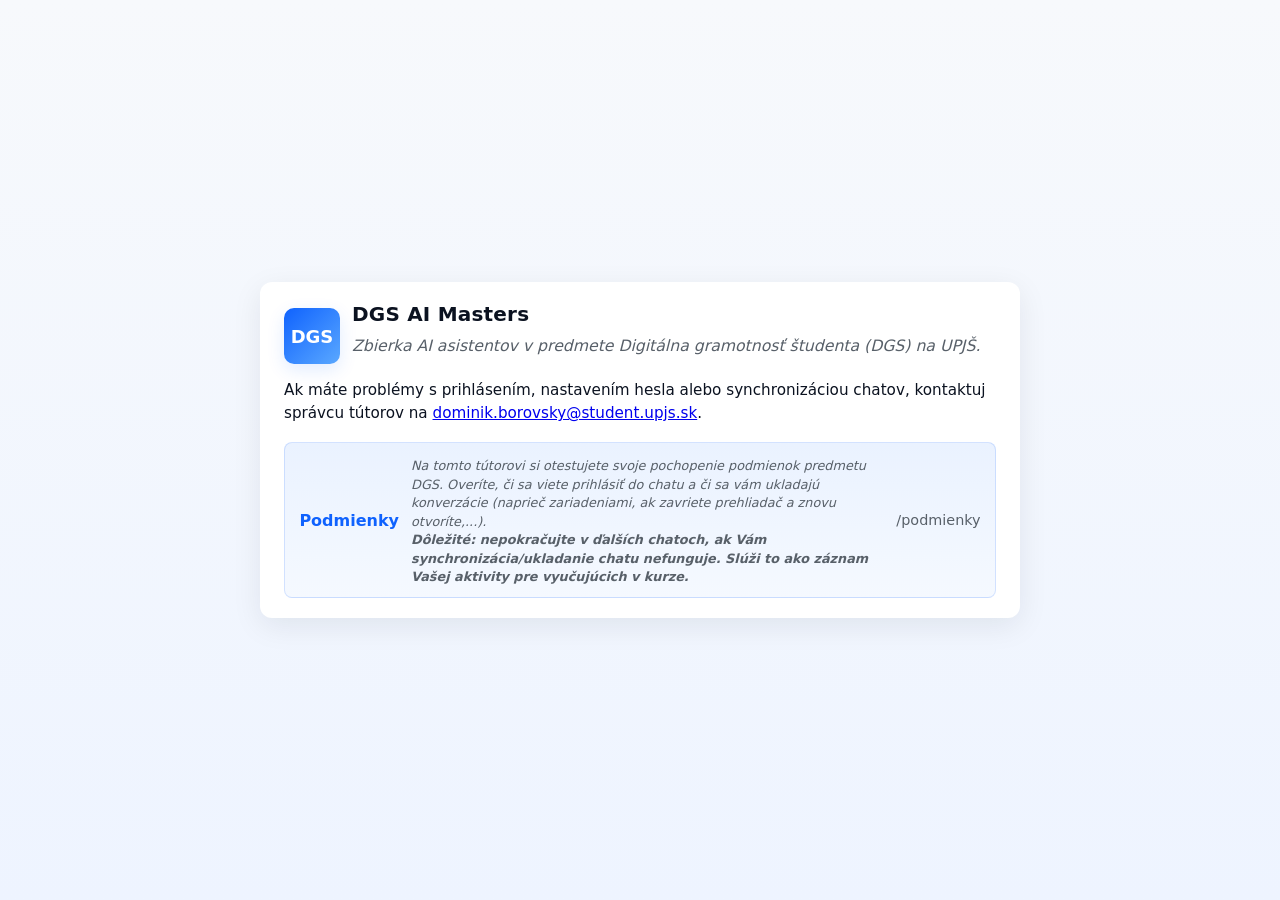
==== DGS-masters/index.html @ cce83f95 "redirected js and css links" ====
<!DOCTYPE html><html lang="en"><head>
  <meta charset="utf-8">
  <meta name="viewport" content="width=device-width,initial-scale=1">
  <title>DGS AI Master</title>
  <style>
    :root{
      --bg:#f7f9fc;
      --card:#ffffff;
      --accent:#0f62fe;
      --muted:#586069;
    }
    *{box-sizing:border-box}
    body{
      margin:0;
      font-family:system-ui,-apple-system,"Segoe UI",Roboto,"Helvetica Neue",Arial;
      background:linear-gradient(180deg,var(--bg) 0%, #eef4ff 100%);
      color:#0b1220;
      min-height:100vh;
      display:flex;
      align-items:center;
      justify-content:center;
      padding:2rem;
    }
    .container{
      width:100%;
      max-width:760px;
      background:var(--card);
      border-radius:12px;
      box-shadow:0 8px 30px rgba(15,20,40,0.08);
      padding:1.25rem 1.5rem;
    }
    header{
      display:flex;
      align-items:center;
      gap:0.75rem;
      margin-bottom:0.5rem;
    }
	
	.info{
	  margin:0.5rem 0 1rem;
	  font-size:0.95rem;
	  line-height:1.55;
	}
	.info p{
	  margin:0.5rem 0;
	}
	.info ul{
	  margin:0.5rem 0;
	  padding-left:1.25rem;
	}
	.info li{
	  margin:0.25rem 0;
	}
	
    .logo{
      width:56px;
      height:56px;
      background:linear-gradient(135deg,var(--accent),#5aa8ff);
      border-radius:10px;
      display:flex;
      align-items:center;
      justify-content:center;
      color:white;
      font-weight:700;
      font-size:18px;
      box-shadow:0 6px 18px rgba(15,98,254,0.12);
    }
    h1{
      margin:0;
      font-size:1.25rem;
      letter-spacing:0.2px;
    }
    p.lead{
      margin:0.625rem 0 1rem;
      color:var(--muted);
      font-size:0.98rem;
    }
    nav ul{
      list-style:none;
      padding:0;
      margin:0;
      display:grid;
      gap:0.5rem;
    }
    nav a{
	  display:block;
	  gap:0.25rem;
      display:flex;
      align-items:center;
      justify-content:space-between;
      gap:0.75rem;
      padding:0.65rem 0.9rem;
      background:linear-gradient(180deg,#ffffff,#fbfdff);
      border:1px solid rgba(11,18,32,0.06);
      border-radius:8px;
      text-decoration:none;
      color:var(--accent);
      font-weight:600;
      transition:transform .12s ease, box-shadow .12s ease;
	  background:linear-gradient(180deg,#eaf2ff,#f5f9ff);
      border:1px solid rgba(15,98,254,0.15);
    }
    nav a:hover{
      transform:translateY(-3px);
	  background:linear-gradient(180deg,#ddeaff,#eaf2ff);
      box-shadow:0 8px 20px rgba(15,98,254,0.10);
    }
    nav .meta{
      color:var(--muted);
      font-weight:500;
      font-size:0.9rem;
    }
    footer{
      margin-top:1rem;
      font-size:0.85rem;
      color:var(--muted);
      text-align:right;
    }

    /* Small screens */
    @media (max-width:420px){
      .container{padding:1rem}
      .logo{width:48px;height:48px;font-size:16px}
      h1{font-size:1.1rem}
    }
	nav .row{
	  display:flex;
	  align-items:center;
	  justify-content:space-between; /* title left, meta right */
	  gap:0.75rem;
	}
	nav .desc{
	  display:block;
	  font-size:0.8rem;
	  font-style:italic;
	  font-weight:400;
	  color:var(--muted);
	  line-height:1.45;
	  margin-top:0.25rem;
	}
	}
  </style>
</head>
<body>
  <main class="container" role="main">
    <header>
      <div class="logo" aria-hidden="true">DGS</div>
      <div>
        <h1>DGS AI Masters</h1>
        <p class="lead"><em>Zbierka AI asistentov v  predmete Digitálna gramotnosť študenta (DGS) na UPJŠ.</em></p>
      </div>
    </header>
	<div class="info">
	  <p>Ak máte problémy s prihlásením, nastavením hesla alebo synchronizáciou chatov, kontaktuj správcu tútorov na <a href="mailto:dominik.borovsky@student.upjs.sk">dominik.borovsky@student.upjs.sk</a>.</p>
	</div>

    <nav aria-label="AI tutors and topics">
      <ul>
		<li>
		  <a href="podmienky/index.html" target="_blank" rel="noopener noreferrer">
			<span class="title">Podmienky</span>
			<span class="desc">Na tomto tútorovi si otestujete svoje pochopenie podmienok predmetu DGS. Overíte, či sa viete prihlásiť do chatu a či sa vám ukladajú konverzácie (naprieč zariadeniami, ak zavriete prehliadač a znovu otvoríte,...).<br><strong>Dôležité: nepokračujte v ďalších chatoch, ak Vám synchronizácia/ukladanie chatu nefunguje. Slúži to ako záznam Vašej aktivity pre vyučujúcich v kurze.</strong></span>
			<span class="meta">/podmienky</span>
		  </a>
		</li>
		
		<!-- <li>
		  <a href="test/index.html" target="_blank" rel="noopener noreferrer">
			<span class="title">Test</span>
			<span class="desc">Na tomto tútorovi otestujete, či sa viete prihlásiť do chatu a či sa vám ukladajú konverzácie (naprieč zariadeniami, ak zavriete prehliadač a znovu otvoríte,...). <br> <br> <strong>Dôležité: nepokračujte v ďalších chatoch, ak Vám synchronizácia/ukladanie chatu nefunguje. Slúži to ako záznam Vašej aktivity pre vyučujúcich v kurze.</strong></span>
			<span class="meta">/test</span>
		  </a>
		</li> -->
	  </ul>
    </nav>
  </main>


</body></html>
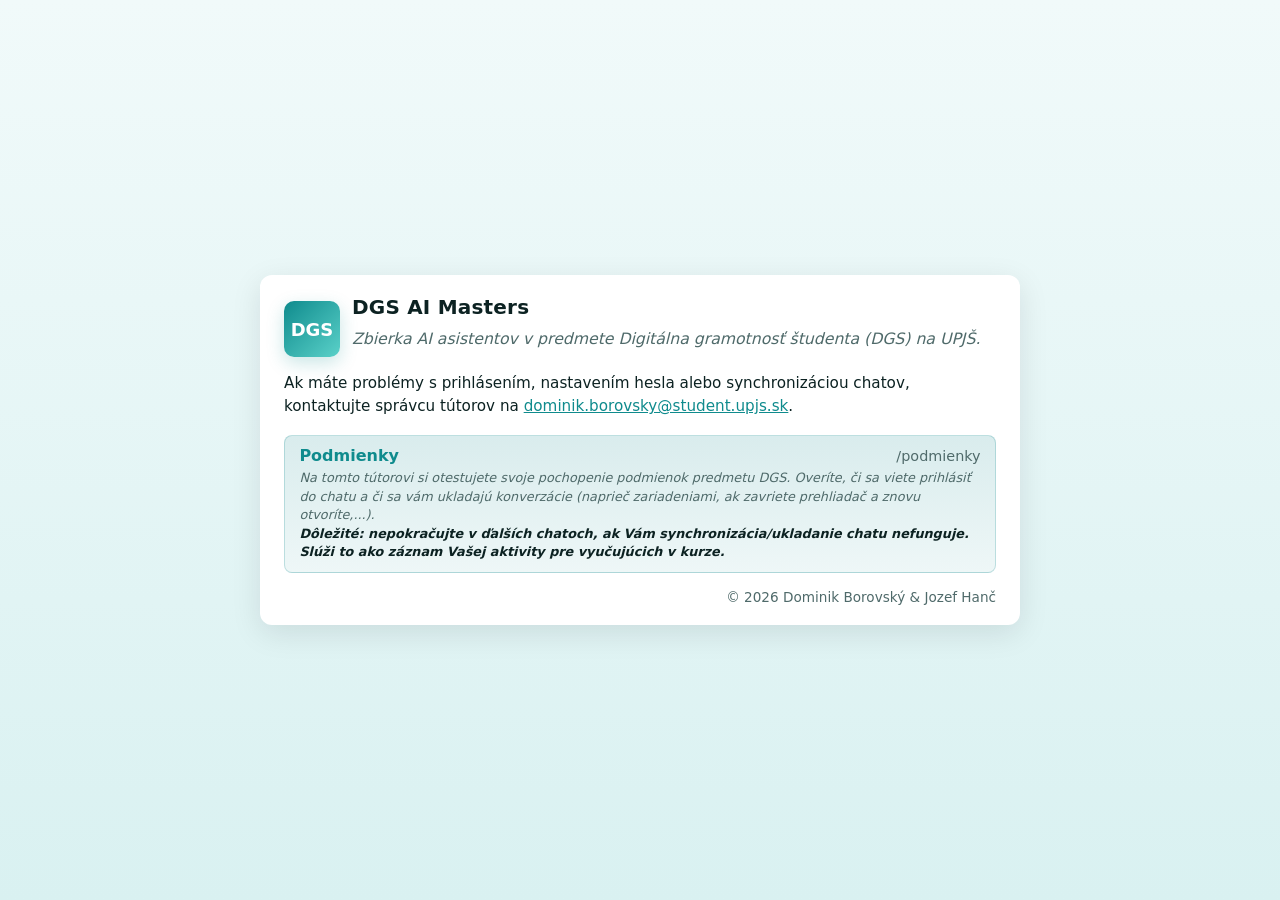
==== commit 4d5d6f9f: "transformation easily editable hub/bot editor" ====
--- a/DGS-masters/index.html
+++ b/DGS-masters/index.html
@@ -1,147 +1,79 @@
-<!DOCTYPE html><html lang="en"><head>
-  <meta charset="utf-8">
-  <meta name="viewport" content="width=device-width,initial-scale=1">
-  <title>DGS AI Master</title>
-  <style>
-    :root{
-      --bg:#f7f9fc;
-      --card:#ffffff;
-      --accent:#0f62fe;
-      --muted:#586069;
-    }
-    *{box-sizing:border-box}
-    body{
-      margin:0;
-      font-family:system-ui,-apple-system,"Segoe UI",Roboto,"Helvetica Neue",Arial;
-      background:linear-gradient(180deg,var(--bg) 0%, #eef4ff 100%);
-      color:#0b1220;
-      min-height:100vh;
-      display:flex;
-      align-items:center;
-      justify-content:center;
-      padding:2rem;
-    }
-    .container{
-      width:100%;
-      max-width:760px;
-      background:var(--card);
-      border-radius:12px;
-      box-shadow:0 8px 30px rgba(15,20,40,0.08);
-      padding:1.25rem 1.5rem;
-    }
-    header{
-      display:flex;
-      align-items:center;
-      gap:0.75rem;
-      margin-bottom:0.5rem;
-    }
-	
-	.info{
-	  margin:0.5rem 0 1rem;
-	  font-size:0.95rem;
-	  line-height:1.55;
-	}
-	.info p{
-	  margin:0.5rem 0;
-	}
-	.info ul{
-	  margin:0.5rem 0;
-	  padding-left:1.25rem;
-	}
-	.info li{
-	  margin:0.25rem 0;
-	}
-	
-    .logo{
-      width:56px;
-      height:56px;
-      background:linear-gradient(135deg,var(--accent),#5aa8ff);
-      border-radius:10px;
-      display:flex;
-      align-items:center;
-      justify-content:center;
-      color:white;
-      font-weight:700;
-      font-size:18px;
-      box-shadow:0 6px 18px rgba(15,98,254,0.12);
-    }
-    h1{
-      margin:0;
-      font-size:1.25rem;
-      letter-spacing:0.2px;
-    }
-    p.lead{
-      margin:0.625rem 0 1rem;
-      color:var(--muted);
-      font-size:0.98rem;
-    }
-    nav ul{
-      list-style:none;
-      padding:0;
-      margin:0;
-      display:grid;
-      gap:0.5rem;
-    }
-    nav a{
-	  display:block;
-	  gap:0.25rem;
-      display:flex;
-      align-items:center;
-      justify-content:space-between;
-      gap:0.75rem;
-      padding:0.65rem 0.9rem;
-      background:linear-gradient(180deg,#ffffff,#fbfdff);
-      border:1px solid rgba(11,18,32,0.06);
-      border-radius:8px;
-      text-decoration:none;
-      color:var(--accent);
-      font-weight:600;
-      transition:transform .12s ease, box-shadow .12s ease;
-	  background:linear-gradient(180deg,#eaf2ff,#f5f9ff);
-      border:1px solid rgba(15,98,254,0.15);
-    }
-    nav a:hover{
-      transform:translateY(-3px);
-	  background:linear-gradient(180deg,#ddeaff,#eaf2ff);
-      box-shadow:0 8px 20px rgba(15,98,254,0.10);
-    }
-    nav .meta{
-      color:var(--muted);
-      font-weight:500;
-      font-size:0.9rem;
-    }
-    footer{
-      margin-top:1rem;
-      font-size:0.85rem;
-      color:var(--muted);
-      text-align:right;
-    }
+<!DOCTYPE html>
+<html lang="sk">
+<head>
+<meta charset="utf-8">
+<meta name="viewport" content="width=device-width,initial-scale=1">
+<title>DGS AI Master</title>
+<!--BOTHUB-CONFIG
+{
+ "version": 1,
+ "template": "classic",
+ "palette": {
+  "bg": "#f1fafa",
+  "bg2": "#d9f1f1",
+  "card": "#ffffff",
+  "accent": "#0f8b8d",
+  "accent2": "#5ad1c9",
+  "text": "#0c2222",
+  "muted": "#4f6a6a"
+ },
+ "page": {
+  "title": "DGS AI Master",
+  "lang": "sk",
+  "logo": "DGS",
+  "heading": "DGS AI Masters",
+  "lead": "\u003cem\u003eZbierka AI asistentov v  predmete Digitálna gramotnosť študenta (DGS) na UPJŠ.\u003c/em\u003e",
+  "info": "\u003cp\u003eAk máte problémy s prihlásením, nastavením hesla alebo synchronizáciou chatov, kontaktujte správcu tútorov na \u003ca href=\"mailto:dominik.borovsky@student.upjs.sk\"\u003edominik.borovsky@student.upjs.sk\u003c/a\u003e.\u003c/p\u003e",
+  "footer": "© 2026 Dominik Borovský &amp; Jozef Hanč",
+  "show_desc": true,
+  "show_meta": true
+ },
+ "items": [
+  {
+   "folder": "podmienky",
+   "title": "Podmienky",
+   "desc": "Na tomto tútorovi si otestujete svoje pochopenie podmienok predmetu DGS. Overíte, či sa viete prihlásiť do chatu a či sa vám ukladajú konverzácie (naprieč zariadeniami, ak zavriete prehliadač a znovu otvoríte,...).\u003cbr\u003e\u003cstrong\u003eDôležité: nepokračujte v ďalších chatoch, ak Vám synchronizácia/ukladanie chatu nefunguje. Slúži to ako záznam Vašej aktivity pre vyučujúcich v kurze.\u003c/strong\u003e",
+   "meta": "/podmienky",
+   "hidden": false,
+   "newtab": true
+  }
+ ]
+}
+-->
+<!-- Generated by Bot Hub Builder. Edit with bothub.py; manual changes will be overwritten on next save. -->
+<style>
+:root{--bg:#f1fafa;--bg2:#d9f1f1;--card:#ffffff;--accent:#0f8b8d;--accent2:#5ad1c9;--text:#0c2222;--muted:#4f6a6a;--tint1:#d9eced;--tint2:#eef7f7;--tint1h:#c1e1e1;--tint2h:#dbeeee;--border:rgba(15,139,141,0.22);--shadow:rgba(10,15,30,.10);--on-accent:#ffffff}
 
-    /* Small screens */
-    @media (max-width:420px){
-      .container{padding:1rem}
-      .logo{width:48px;height:48px;font-size:16px}
-      h1{font-size:1.1rem}
-    }
-	nav .row{
-	  display:flex;
-	  align-items:center;
-	  justify-content:space-between; /* title left, meta right */
-	  gap:0.75rem;
-	}
-	nav .desc{
-	  display:block;
-	  font-size:0.8rem;
-	  font-style:italic;
-	  font-weight:400;
-	  color:var(--muted);
-	  line-height:1.45;
-	  margin-top:0.25rem;
-	}
-	}
-  </style>
+*{box-sizing:border-box}
+body{margin:0;font-family:system-ui,-apple-system,"Segoe UI",Roboto,"Helvetica Neue",Arial,sans-serif;
+  background:linear-gradient(180deg,var(--bg) 0%,var(--bg2) 100%);background-attachment:fixed;color:var(--text);min-height:100vh}
+.logo{flex:none;width:56px;height:56px;background:linear-gradient(135deg,var(--accent),var(--accent2));border-radius:10px;
+  display:flex;align-items:center;justify-content:center;color:var(--on-accent);font-weight:700;font-size:18px;box-shadow:0 6px 18px var(--border)}
+h1{margin:0;font-size:1.25rem;letter-spacing:.2px}
+p.lead{margin:.625rem 0 1rem;color:var(--muted);font-size:.98rem}
+.info{margin:.5rem 0 1rem;font-size:.95rem;line-height:1.55}
+.info p{margin:.5rem 0}.info ul{margin:.5rem 0;padding-left:1.25rem}.info li{margin:.25rem 0}
+.info a{color:var(--accent)}
+nav ul{list-style:none;padding:0;margin:0}
+nav a{display:block;text-decoration:none;color:var(--accent);font-weight:600;
+  transition:transform .12s ease,box-shadow .12s ease,background .12s ease}
+nav .row{display:flex;align-items:center;justify-content:space-between;gap:.75rem}
+nav .meta{color:var(--muted);font-weight:500;font-size:.9rem}
+nav .desc{display:block;font-size:.8rem;font-style:italic;font-weight:400;color:var(--muted);line-height:1.45;margin-top:.25rem}
+nav .desc strong{color:var(--text)}
+footer{margin-top:1rem;font-size:.85rem;color:var(--muted);text-align:right}
+
+body{display:flex;align-items:center;justify-content:center;padding:2rem}
+.container{width:100%;max-width:760px;background:var(--card);border-radius:12px;box-shadow:0 8px 30px var(--shadow);padding:1.25rem 1.5rem}
+header{display:flex;align-items:center;gap:.75rem;margin-bottom:.5rem}
+nav ul{display:grid;gap:.5rem}
+nav a{padding:.65rem .9rem;background:linear-gradient(180deg,var(--tint1),var(--tint2));border:1px solid var(--border);border-radius:8px}
+nav a:hover{transform:translateY(-3px);background:linear-gradient(180deg,var(--tint1h),var(--tint2h));box-shadow:0 8px 20px var(--border)}
+@media(max-width:420px){body{padding:1rem}.container{padding:1rem}.logo{width:48px;height:48px;font-size:16px}h1{font-size:1.1rem}}
+
+</style>
 </head>
-<body>
+<body class="tpl-classic">
   <main class="container" role="main">
     <header>
       <div class="logo" aria-hidden="true">DGS</div>
@@ -150,30 +82,13 @@
         <p class="lead"><em>Zbierka AI asistentov v  predmete Digitálna gramotnosť študenta (DGS) na UPJŠ.</em></p>
       </div>
     </header>
-	<div class="info">
-	  <p>Ak máte problémy s prihlásením, nastavením hesla alebo synchronizáciou chatov, kontaktuj správcu tútorov na <a href="mailto:dominik.borovsky@student.upjs.sk">dominik.borovsky@student.upjs.sk</a>.</p>
-	</div>
-
-    <nav aria-label="AI tutors and topics">
+    <div class="info"><p>Ak máte problémy s prihlásením, nastavením hesla alebo synchronizáciou chatov, kontaktujte správcu tútorov na <a href="mailto:dominik.borovsky@student.upjs.sk">dominik.borovsky@student.upjs.sk</a>.</p></div>
+    <nav aria-label="Bots and topics">
       <ul>
-		<li>
-		  <a href="podmienky/index.html" target="_blank" rel="noopener noreferrer">
-			<span class="title">Podmienky</span>
-			<span class="desc">Na tomto tútorovi si otestujete svoje pochopenie podmienok predmetu DGS. Overíte, či sa viete prihlásiť do chatu a či sa vám ukladajú konverzácie (naprieč zariadeniami, ak zavriete prehliadač a znovu otvoríte,...).<br><strong>Dôležité: nepokračujte v ďalších chatoch, ak Vám synchronizácia/ukladanie chatu nefunguje. Slúži to ako záznam Vašej aktivity pre vyučujúcich v kurze.</strong></span>
-			<span class="meta">/podmienky</span>
-		  </a>
-		</li>
-		
-		<!-- <li>
-		  <a href="test/index.html" target="_blank" rel="noopener noreferrer">
-			<span class="title">Test</span>
-			<span class="desc">Na tomto tútorovi otestujete, či sa viete prihlásiť do chatu a či sa vám ukladajú konverzácie (naprieč zariadeniami, ak zavriete prehliadač a znovu otvoríte,...). <br> <br> <strong>Dôležité: nepokračujte v ďalších chatoch, ak Vám synchronizácia/ukladanie chatu nefunguje. Slúži to ako záznam Vašej aktivity pre vyučujúcich v kurze.</strong></span>
-			<span class="meta">/test</span>
-		  </a>
-		</li> -->
-	  </ul>
+        <li><a href="podmienky/index.html" target="_blank" rel="noopener noreferrer"><span class="row"><span class="title">Podmienky</span><span class="meta">/podmienky</span></span><span class="desc">Na tomto tútorovi si otestujete svoje pochopenie podmienok predmetu DGS. Overíte, či sa viete prihlásiť do chatu a či sa vám ukladajú konverzácie (naprieč zariadeniami, ak zavriete prehliadač a znovu otvoríte,...).<br><strong>Dôležité: nepokračujte v ďalších chatoch, ak Vám synchronizácia/ukladanie chatu nefunguje. Slúži to ako záznam Vašej aktivity pre vyučujúcich v kurze.</strong></span></a></li>
+      </ul>
     </nav>
+    <footer>© 2026 Dominik Borovský &amp; Jozef Hanč</footer>
   </main>
-
-
-</body></html>+</body>
+</html>
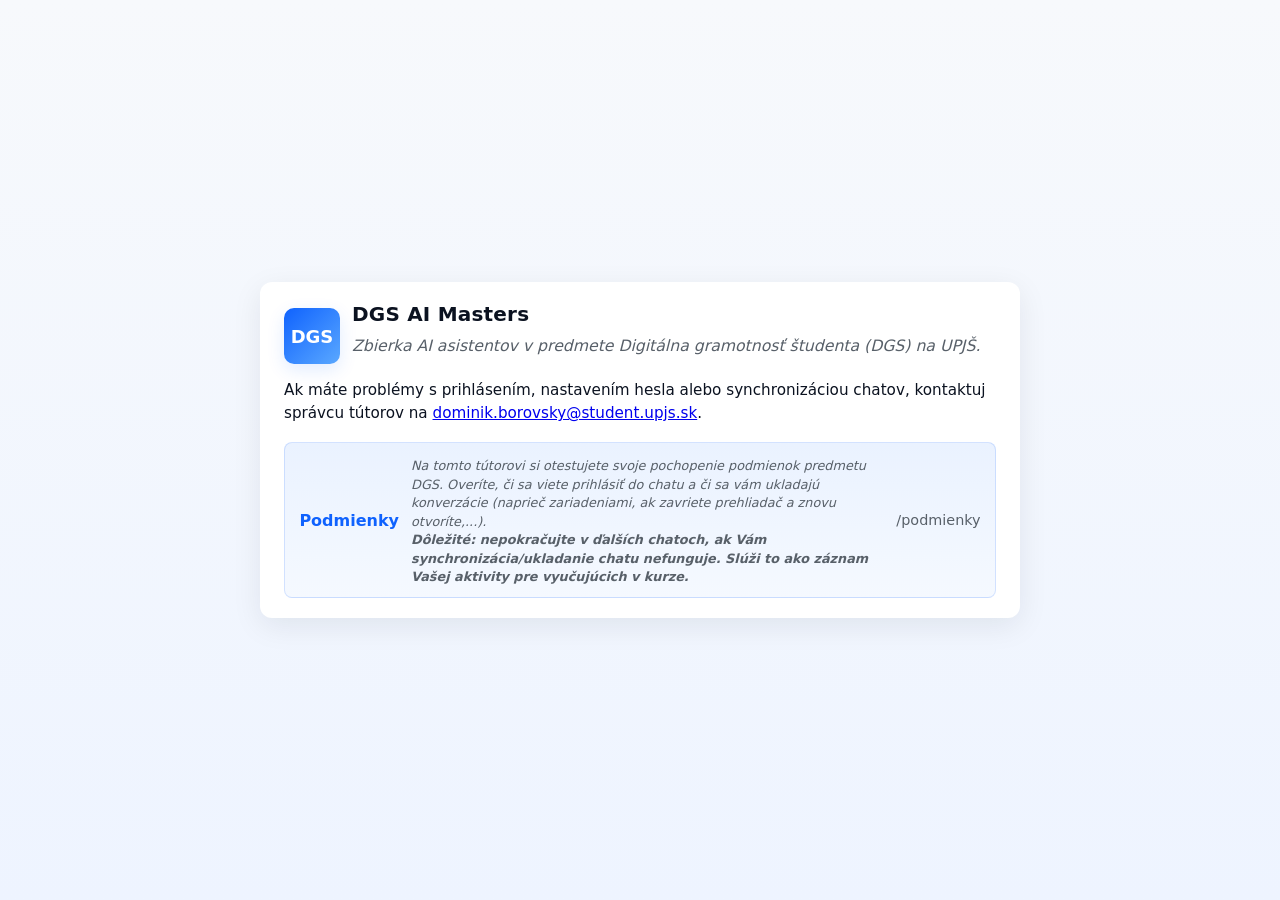
==== commit 64ada259: "Revert "transformation easily editable hub/bot editor" This reverts commit 4d5d6f9f418cc71666e81c922" ====
--- a/DGS-masters/index.html
+++ b/DGS-masters/index.html
@@ -1,79 +1,147 @@
-<!DOCTYPE html>
-<html lang="sk">
-<head>
-<meta charset="utf-8">
-<meta name="viewport" content="width=device-width,initial-scale=1">
-<title>DGS AI Master</title>
-<!--BOTHUB-CONFIG
-{
- "version": 1,
- "template": "classic",
- "palette": {
-  "bg": "#f1fafa",
-  "bg2": "#d9f1f1",
-  "card": "#ffffff",
-  "accent": "#0f8b8d",
-  "accent2": "#5ad1c9",
-  "text": "#0c2222",
-  "muted": "#4f6a6a"
- },
- "page": {
-  "title": "DGS AI Master",
-  "lang": "sk",
-  "logo": "DGS",
-  "heading": "DGS AI Masters",
-  "lead": "\u003cem\u003eZbierka AI asistentov v  predmete Digitálna gramotnosť študenta (DGS) na UPJŠ.\u003c/em\u003e",
-  "info": "\u003cp\u003eAk máte problémy s prihlásením, nastavením hesla alebo synchronizáciou chatov, kontaktujte správcu tútorov na \u003ca href=\"mailto:dominik.borovsky@student.upjs.sk\"\u003edominik.borovsky@student.upjs.sk\u003c/a\u003e.\u003c/p\u003e",
-  "footer": "© 2026 Dominik Borovský &amp; Jozef Hanč",
-  "show_desc": true,
-  "show_meta": true
- },
- "items": [
-  {
-   "folder": "podmienky",
-   "title": "Podmienky",
-   "desc": "Na tomto tútorovi si otestujete svoje pochopenie podmienok predmetu DGS. Overíte, či sa viete prihlásiť do chatu a či sa vám ukladajú konverzácie (naprieč zariadeniami, ak zavriete prehliadač a znovu otvoríte,...).\u003cbr\u003e\u003cstrong\u003eDôležité: nepokračujte v ďalších chatoch, ak Vám synchronizácia/ukladanie chatu nefunguje. Slúži to ako záznam Vašej aktivity pre vyučujúcich v kurze.\u003c/strong\u003e",
-   "meta": "/podmienky",
-   "hidden": false,
-   "newtab": true
-  }
- ]
-}
--->
-<!-- Generated by Bot Hub Builder. Edit with bothub.py; manual changes will be overwritten on next save. -->
-<style>
-:root{--bg:#f1fafa;--bg2:#d9f1f1;--card:#ffffff;--accent:#0f8b8d;--accent2:#5ad1c9;--text:#0c2222;--muted:#4f6a6a;--tint1:#d9eced;--tint2:#eef7f7;--tint1h:#c1e1e1;--tint2h:#dbeeee;--border:rgba(15,139,141,0.22);--shadow:rgba(10,15,30,.10);--on-accent:#ffffff}
+<!DOCTYPE html><html lang="en"><head>
+  <meta charset="utf-8">
+  <meta name="viewport" content="width=device-width,initial-scale=1">
+  <title>DGS AI Master</title>
+  <style>
+    :root{
+      --bg:#f7f9fc;
+      --card:#ffffff;
+      --accent:#0f62fe;
+      --muted:#586069;
+    }
+    *{box-sizing:border-box}
+    body{
+      margin:0;
+      font-family:system-ui,-apple-system,"Segoe UI",Roboto,"Helvetica Neue",Arial;
+      background:linear-gradient(180deg,var(--bg) 0%, #eef4ff 100%);
+      color:#0b1220;
+      min-height:100vh;
+      display:flex;
+      align-items:center;
+      justify-content:center;
+      padding:2rem;
+    }
+    .container{
+      width:100%;
+      max-width:760px;
+      background:var(--card);
+      border-radius:12px;
+      box-shadow:0 8px 30px rgba(15,20,40,0.08);
+      padding:1.25rem 1.5rem;
+    }
+    header{
+      display:flex;
+      align-items:center;
+      gap:0.75rem;
+      margin-bottom:0.5rem;
+    }
+	
+	.info{
+	  margin:0.5rem 0 1rem;
+	  font-size:0.95rem;
+	  line-height:1.55;
+	}
+	.info p{
+	  margin:0.5rem 0;
+	}
+	.info ul{
+	  margin:0.5rem 0;
+	  padding-left:1.25rem;
+	}
+	.info li{
+	  margin:0.25rem 0;
+	}
+	
+    .logo{
+      width:56px;
+      height:56px;
+      background:linear-gradient(135deg,var(--accent),#5aa8ff);
+      border-radius:10px;
+      display:flex;
+      align-items:center;
+      justify-content:center;
+      color:white;
+      font-weight:700;
+      font-size:18px;
+      box-shadow:0 6px 18px rgba(15,98,254,0.12);
+    }
+    h1{
+      margin:0;
+      font-size:1.25rem;
+      letter-spacing:0.2px;
+    }
+    p.lead{
+      margin:0.625rem 0 1rem;
+      color:var(--muted);
+      font-size:0.98rem;
+    }
+    nav ul{
+      list-style:none;
+      padding:0;
+      margin:0;
+      display:grid;
+      gap:0.5rem;
+    }
+    nav a{
+	  display:block;
+	  gap:0.25rem;
+      display:flex;
+      align-items:center;
+      justify-content:space-between;
+      gap:0.75rem;
+      padding:0.65rem 0.9rem;
+      background:linear-gradient(180deg,#ffffff,#fbfdff);
+      border:1px solid rgba(11,18,32,0.06);
+      border-radius:8px;
+      text-decoration:none;
+      color:var(--accent);
+      font-weight:600;
+      transition:transform .12s ease, box-shadow .12s ease;
+	  background:linear-gradient(180deg,#eaf2ff,#f5f9ff);
+      border:1px solid rgba(15,98,254,0.15);
+    }
+    nav a:hover{
+      transform:translateY(-3px);
+	  background:linear-gradient(180deg,#ddeaff,#eaf2ff);
+      box-shadow:0 8px 20px rgba(15,98,254,0.10);
+    }
+    nav .meta{
+      color:var(--muted);
+      font-weight:500;
+      font-size:0.9rem;
+    }
+    footer{
+      margin-top:1rem;
+      font-size:0.85rem;
+      color:var(--muted);
+      text-align:right;
+    }
 
-*{box-sizing:border-box}
-body{margin:0;font-family:system-ui,-apple-system,"Segoe UI",Roboto,"Helvetica Neue",Arial,sans-serif;
-  background:linear-gradient(180deg,var(--bg) 0%,var(--bg2) 100%);background-attachment:fixed;color:var(--text);min-height:100vh}
-.logo{flex:none;width:56px;height:56px;background:linear-gradient(135deg,var(--accent),var(--accent2));border-radius:10px;
-  display:flex;align-items:center;justify-content:center;color:var(--on-accent);font-weight:700;font-size:18px;box-shadow:0 6px 18px var(--border)}
-h1{margin:0;font-size:1.25rem;letter-spacing:.2px}
-p.lead{margin:.625rem 0 1rem;color:var(--muted);font-size:.98rem}
-.info{margin:.5rem 0 1rem;font-size:.95rem;line-height:1.55}
-.info p{margin:.5rem 0}.info ul{margin:.5rem 0;padding-left:1.25rem}.info li{margin:.25rem 0}
-.info a{color:var(--accent)}
-nav ul{list-style:none;padding:0;margin:0}
-nav a{display:block;text-decoration:none;color:var(--accent);font-weight:600;
-  transition:transform .12s ease,box-shadow .12s ease,background .12s ease}
-nav .row{display:flex;align-items:center;justify-content:space-between;gap:.75rem}
-nav .meta{color:var(--muted);font-weight:500;font-size:.9rem}
-nav .desc{display:block;font-size:.8rem;font-style:italic;font-weight:400;color:var(--muted);line-height:1.45;margin-top:.25rem}
-nav .desc strong{color:var(--text)}
-footer{margin-top:1rem;font-size:.85rem;color:var(--muted);text-align:right}
-
-body{display:flex;align-items:center;justify-content:center;padding:2rem}
-.container{width:100%;max-width:760px;background:var(--card);border-radius:12px;box-shadow:0 8px 30px var(--shadow);padding:1.25rem 1.5rem}
-header{display:flex;align-items:center;gap:.75rem;margin-bottom:.5rem}
-nav ul{display:grid;gap:.5rem}
-nav a{padding:.65rem .9rem;background:linear-gradient(180deg,var(--tint1),var(--tint2));border:1px solid var(--border);border-radius:8px}
-nav a:hover{transform:translateY(-3px);background:linear-gradient(180deg,var(--tint1h),var(--tint2h));box-shadow:0 8px 20px var(--border)}
-@media(max-width:420px){body{padding:1rem}.container{padding:1rem}.logo{width:48px;height:48px;font-size:16px}h1{font-size:1.1rem}}
-
-</style>
+    /* Small screens */
+    @media (max-width:420px){
+      .container{padding:1rem}
+      .logo{width:48px;height:48px;font-size:16px}
+      h1{font-size:1.1rem}
+    }
+	nav .row{
+	  display:flex;
+	  align-items:center;
+	  justify-content:space-between; /* title left, meta right */
+	  gap:0.75rem;
+	}
+	nav .desc{
+	  display:block;
+	  font-size:0.8rem;
+	  font-style:italic;
+	  font-weight:400;
+	  color:var(--muted);
+	  line-height:1.45;
+	  margin-top:0.25rem;
+	}
+	}
+  </style>
 </head>
-<body class="tpl-classic">
+<body>
   <main class="container" role="main">
     <header>
       <div class="logo" aria-hidden="true">DGS</div>
@@ -82,13 +150,30 @@
         <p class="lead"><em>Zbierka AI asistentov v  predmete Digitálna gramotnosť študenta (DGS) na UPJŠ.</em></p>
       </div>
     </header>
-    <div class="info"><p>Ak máte problémy s prihlásením, nastavením hesla alebo synchronizáciou chatov, kontaktujte správcu tútorov na <a href="mailto:dominik.borovsky@student.upjs.sk">dominik.borovsky@student.upjs.sk</a>.</p></div>
-    <nav aria-label="Bots and topics">
+	<div class="info">
+	  <p>Ak máte problémy s prihlásením, nastavením hesla alebo synchronizáciou chatov, kontaktuj správcu tútorov na <a href="mailto:dominik.borovsky@student.upjs.sk">dominik.borovsky@student.upjs.sk</a>.</p>
+	</div>
+
+    <nav aria-label="AI tutors and topics">
       <ul>
-        <li><a href="podmienky/index.html" target="_blank" rel="noopener noreferrer"><span class="row"><span class="title">Podmienky</span><span class="meta">/podmienky</span></span><span class="desc">Na tomto tútorovi si otestujete svoje pochopenie podmienok predmetu DGS. Overíte, či sa viete prihlásiť do chatu a či sa vám ukladajú konverzácie (naprieč zariadeniami, ak zavriete prehliadač a znovu otvoríte,...).<br><strong>Dôležité: nepokračujte v ďalších chatoch, ak Vám synchronizácia/ukladanie chatu nefunguje. Slúži to ako záznam Vašej aktivity pre vyučujúcich v kurze.</strong></span></a></li>
-      </ul>
+		<li>
+		  <a href="podmienky/index.html" target="_blank" rel="noopener noreferrer">
+			<span class="title">Podmienky</span>
+			<span class="desc">Na tomto tútorovi si otestujete svoje pochopenie podmienok predmetu DGS. Overíte, či sa viete prihlásiť do chatu a či sa vám ukladajú konverzácie (naprieč zariadeniami, ak zavriete prehliadač a znovu otvoríte,...).<br><strong>Dôležité: nepokračujte v ďalších chatoch, ak Vám synchronizácia/ukladanie chatu nefunguje. Slúži to ako záznam Vašej aktivity pre vyučujúcich v kurze.</strong></span>
+			<span class="meta">/podmienky</span>
+		  </a>
+		</li>
+		
+		<!-- <li>
+		  <a href="test/index.html" target="_blank" rel="noopener noreferrer">
+			<span class="title">Test</span>
+			<span class="desc">Na tomto tútorovi otestujete, či sa viete prihlásiť do chatu a či sa vám ukladajú konverzácie (naprieč zariadeniami, ak zavriete prehliadač a znovu otvoríte,...). <br> <br> <strong>Dôležité: nepokračujte v ďalších chatoch, ak Vám synchronizácia/ukladanie chatu nefunguje. Slúži to ako záznam Vašej aktivity pre vyučujúcich v kurze.</strong></span>
+			<span class="meta">/test</span>
+		  </a>
+		</li> -->
+	  </ul>
     </nav>
-    <footer>© 2026 Dominik Borovský &amp; Jozef Hanč</footer>
   </main>
-</body>
-</html>
+
+
+</body></html>
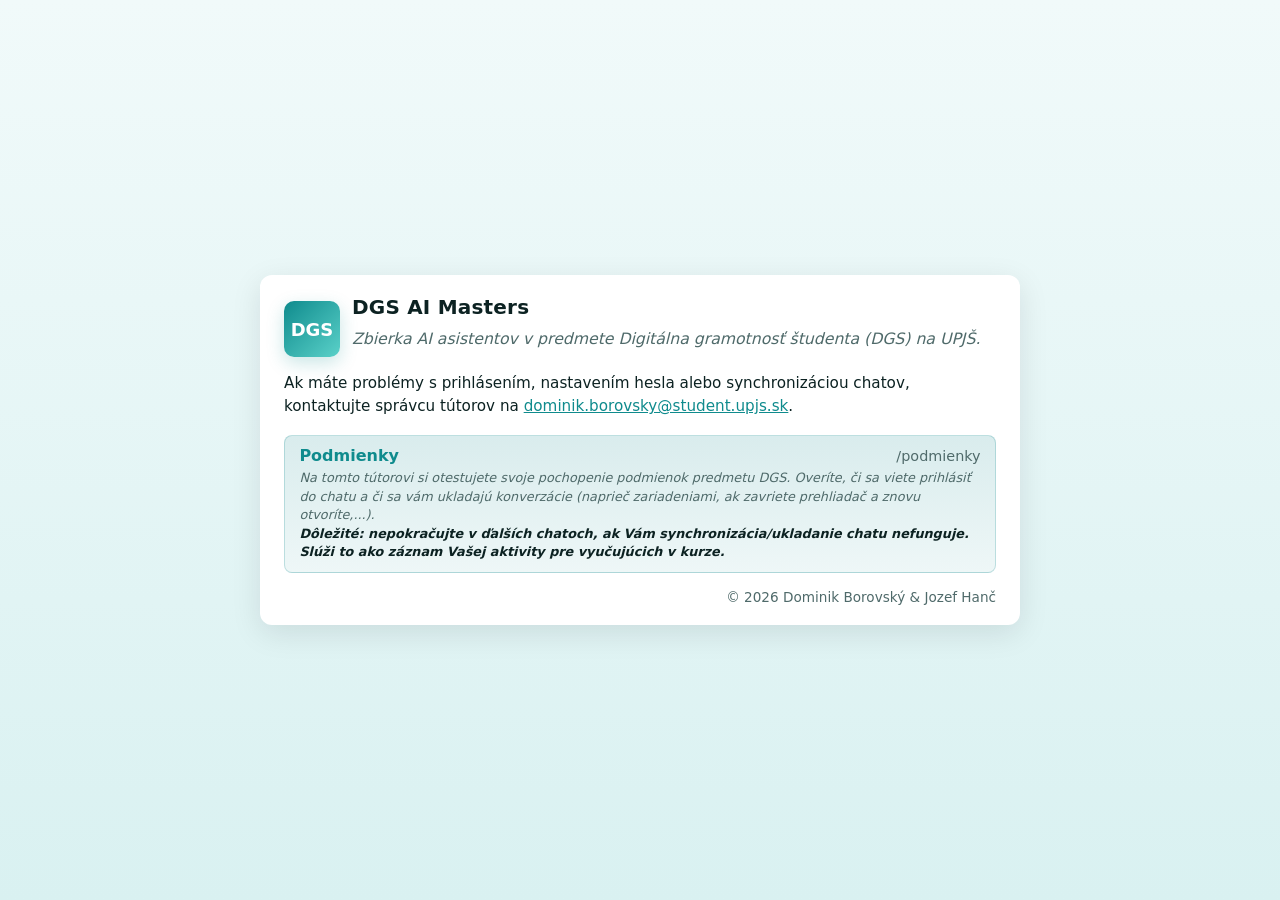
==== commit 5842c94b: "transformation: easily editable hub/bot editor" ====
--- a/DGS-masters/index.html
+++ b/DGS-masters/index.html
@@ -1,147 +1,79 @@
-<!DOCTYPE html><html lang="en"><head>
-  <meta charset="utf-8">
-  <meta name="viewport" content="width=device-width,initial-scale=1">
-  <title>DGS AI Master</title>
-  <style>
-    :root{
-      --bg:#f7f9fc;
-      --card:#ffffff;
-      --accent:#0f62fe;
-      --muted:#586069;
-    }
-    *{box-sizing:border-box}
-    body{
-      margin:0;
-      font-family:system-ui,-apple-system,"Segoe UI",Roboto,"Helvetica Neue",Arial;
-      background:linear-gradient(180deg,var(--bg) 0%, #eef4ff 100%);
-      color:#0b1220;
-      min-height:100vh;
-      display:flex;
-      align-items:center;
-      justify-content:center;
-      padding:2rem;
-    }
-    .container{
-      width:100%;
-      max-width:760px;
-      background:var(--card);
-      border-radius:12px;
-      box-shadow:0 8px 30px rgba(15,20,40,0.08);
-      padding:1.25rem 1.5rem;
-    }
-    header{
-      display:flex;
-      align-items:center;
-      gap:0.75rem;
-      margin-bottom:0.5rem;
-    }
-	
-	.info{
-	  margin:0.5rem 0 1rem;
-	  font-size:0.95rem;
-	  line-height:1.55;
-	}
-	.info p{
-	  margin:0.5rem 0;
-	}
-	.info ul{
-	  margin:0.5rem 0;
-	  padding-left:1.25rem;
-	}
-	.info li{
-	  margin:0.25rem 0;
-	}
-	
-    .logo{
-      width:56px;
-      height:56px;
-      background:linear-gradient(135deg,var(--accent),#5aa8ff);
-      border-radius:10px;
-      display:flex;
-      align-items:center;
-      justify-content:center;
-      color:white;
-      font-weight:700;
-      font-size:18px;
-      box-shadow:0 6px 18px rgba(15,98,254,0.12);
-    }
-    h1{
-      margin:0;
-      font-size:1.25rem;
-      letter-spacing:0.2px;
-    }
-    p.lead{
-      margin:0.625rem 0 1rem;
-      color:var(--muted);
-      font-size:0.98rem;
-    }
-    nav ul{
-      list-style:none;
-      padding:0;
-      margin:0;
-      display:grid;
-      gap:0.5rem;
-    }
-    nav a{
-	  display:block;
-	  gap:0.25rem;
-      display:flex;
-      align-items:center;
-      justify-content:space-between;
-      gap:0.75rem;
-      padding:0.65rem 0.9rem;
-      background:linear-gradient(180deg,#ffffff,#fbfdff);
-      border:1px solid rgba(11,18,32,0.06);
-      border-radius:8px;
-      text-decoration:none;
-      color:var(--accent);
-      font-weight:600;
-      transition:transform .12s ease, box-shadow .12s ease;
-	  background:linear-gradient(180deg,#eaf2ff,#f5f9ff);
-      border:1px solid rgba(15,98,254,0.15);
-    }
-    nav a:hover{
-      transform:translateY(-3px);
-	  background:linear-gradient(180deg,#ddeaff,#eaf2ff);
-      box-shadow:0 8px 20px rgba(15,98,254,0.10);
-    }
-    nav .meta{
-      color:var(--muted);
-      font-weight:500;
-      font-size:0.9rem;
-    }
-    footer{
-      margin-top:1rem;
-      font-size:0.85rem;
-      color:var(--muted);
-      text-align:right;
-    }
+<!DOCTYPE html>
+<html lang="sk">
+<head>
+<meta charset="utf-8">
+<meta name="viewport" content="width=device-width,initial-scale=1">
+<title>DGS AI Master</title>
+<!--BOTHUB-CONFIG
+{
+ "version": 1,
+ "template": "classic",
+ "palette": {
+  "bg": "#f1fafa",
+  "bg2": "#d9f1f1",
+  "card": "#ffffff",
+  "accent": "#0f8b8d",
+  "accent2": "#5ad1c9",
+  "text": "#0c2222",
+  "muted": "#4f6a6a"
+ },
+ "page": {
+  "title": "DGS AI Master",
+  "lang": "sk",
+  "logo": "DGS",
+  "heading": "DGS AI Masters",
+  "lead": "\u003cem\u003eZbierka AI asistentov v  predmete Digitálna gramotnosť študenta (DGS) na UPJŠ.\u003c/em\u003e",
+  "info": "\u003cp\u003eAk máte problémy s prihlásením, nastavením hesla alebo synchronizáciou chatov, kontaktujte správcu tútorov na \u003ca href=\"mailto:dominik.borovsky@student.upjs.sk\"\u003edominik.borovsky@student.upjs.sk\u003c/a\u003e.\u003c/p\u003e",
+  "footer": "© 2026 Dominik Borovský &amp; Jozef Hanč",
+  "show_desc": true,
+  "show_meta": true
+ },
+ "items": [
+  {
+   "folder": "podmienky",
+   "title": "Podmienky",
+   "desc": "Na tomto tútorovi si otestujete svoje pochopenie podmienok predmetu DGS. Overíte, či sa viete prihlásiť do chatu a či sa vám ukladajú konverzácie (naprieč zariadeniami, ak zavriete prehliadač a znovu otvoríte,...).\u003cbr\u003e\u003cstrong\u003eDôležité: nepokračujte v ďalších chatoch, ak Vám synchronizácia/ukladanie chatu nefunguje. Slúži to ako záznam Vašej aktivity pre vyučujúcich v kurze.\u003c/strong\u003e",
+   "meta": "/podmienky",
+   "hidden": false,
+   "newtab": true
+  }
+ ]
+}
+-->
+<!-- Generated by Bot Hub Builder. Edit with bothub.py; manual changes will be overwritten on next save. -->
+<style>
+:root{--bg:#f1fafa;--bg2:#d9f1f1;--card:#ffffff;--accent:#0f8b8d;--accent2:#5ad1c9;--text:#0c2222;--muted:#4f6a6a;--tint1:#d9eced;--tint2:#eef7f7;--tint1h:#c1e1e1;--tint2h:#dbeeee;--border:rgba(15,139,141,0.22);--shadow:rgba(10,15,30,.10);--on-accent:#ffffff}
 
-    /* Small screens */
-    @media (max-width:420px){
-      .container{padding:1rem}
-      .logo{width:48px;height:48px;font-size:16px}
-      h1{font-size:1.1rem}
-    }
-	nav .row{
-	  display:flex;
-	  align-items:center;
-	  justify-content:space-between; /* title left, meta right */
-	  gap:0.75rem;
-	}
-	nav .desc{
-	  display:block;
-	  font-size:0.8rem;
-	  font-style:italic;
-	  font-weight:400;
-	  color:var(--muted);
-	  line-height:1.45;
-	  margin-top:0.25rem;
-	}
-	}
-  </style>
+*{box-sizing:border-box}
+body{margin:0;font-family:system-ui,-apple-system,"Segoe UI",Roboto,"Helvetica Neue",Arial,sans-serif;
+  background:linear-gradient(180deg,var(--bg) 0%,var(--bg2) 100%);background-attachment:fixed;color:var(--text);min-height:100vh}
+.logo{flex:none;width:56px;height:56px;background:linear-gradient(135deg,var(--accent),var(--accent2));border-radius:10px;
+  display:flex;align-items:center;justify-content:center;color:var(--on-accent);font-weight:700;font-size:18px;box-shadow:0 6px 18px var(--border)}
+h1{margin:0;font-size:1.25rem;letter-spacing:.2px}
+p.lead{margin:.625rem 0 1rem;color:var(--muted);font-size:.98rem}
+.info{margin:.5rem 0 1rem;font-size:.95rem;line-height:1.55}
+.info p{margin:.5rem 0}.info ul{margin:.5rem 0;padding-left:1.25rem}.info li{margin:.25rem 0}
+.info a{color:var(--accent)}
+nav ul{list-style:none;padding:0;margin:0}
+nav a{display:block;text-decoration:none;color:var(--accent);font-weight:600;
+  transition:transform .12s ease,box-shadow .12s ease,background .12s ease}
+nav .row{display:flex;align-items:center;justify-content:space-between;gap:.75rem}
+nav .meta{color:var(--muted);font-weight:500;font-size:.9rem}
+nav .desc{display:block;font-size:.8rem;font-style:italic;font-weight:400;color:var(--muted);line-height:1.45;margin-top:.25rem}
+nav .desc strong{color:var(--text)}
+footer{margin-top:1rem;font-size:.85rem;color:var(--muted);text-align:right}
+
+body{display:flex;align-items:center;justify-content:center;padding:2rem}
+.container{width:100%;max-width:760px;background:var(--card);border-radius:12px;box-shadow:0 8px 30px var(--shadow);padding:1.25rem 1.5rem}
+header{display:flex;align-items:center;gap:.75rem;margin-bottom:.5rem}
+nav ul{display:grid;gap:.5rem}
+nav a{padding:.65rem .9rem;background:linear-gradient(180deg,var(--tint1),var(--tint2));border:1px solid var(--border);border-radius:8px}
+nav a:hover{transform:translateY(-3px);background:linear-gradient(180deg,var(--tint1h),var(--tint2h));box-shadow:0 8px 20px var(--border)}
+@media(max-width:420px){body{padding:1rem}.container{padding:1rem}.logo{width:48px;height:48px;font-size:16px}h1{font-size:1.1rem}}
+
+</style>
 </head>
-<body>
+<body class="tpl-classic">
   <main class="container" role="main">
     <header>
       <div class="logo" aria-hidden="true">DGS</div>
@@ -150,30 +82,13 @@
         <p class="lead"><em>Zbierka AI asistentov v  predmete Digitálna gramotnosť študenta (DGS) na UPJŠ.</em></p>
       </div>
     </header>
-	<div class="info">
-	  <p>Ak máte problémy s prihlásením, nastavením hesla alebo synchronizáciou chatov, kontaktuj správcu tútorov na <a href="mailto:dominik.borovsky@student.upjs.sk">dominik.borovsky@student.upjs.sk</a>.</p>
-	</div>
-
-    <nav aria-label="AI tutors and topics">
+    <div class="info"><p>Ak máte problémy s prihlásením, nastavením hesla alebo synchronizáciou chatov, kontaktujte správcu tútorov na <a href="mailto:dominik.borovsky@student.upjs.sk">dominik.borovsky@student.upjs.sk</a>.</p></div>
+    <nav aria-label="Bots and topics">
       <ul>
-		<li>
-		  <a href="podmienky/index.html" target="_blank" rel="noopener noreferrer">
-			<span class="title">Podmienky</span>
-			<span class="desc">Na tomto tútorovi si otestujete svoje pochopenie podmienok predmetu DGS. Overíte, či sa viete prihlásiť do chatu a či sa vám ukladajú konverzácie (naprieč zariadeniami, ak zavriete prehliadač a znovu otvoríte,...).<br><strong>Dôležité: nepokračujte v ďalších chatoch, ak Vám synchronizácia/ukladanie chatu nefunguje. Slúži to ako záznam Vašej aktivity pre vyučujúcich v kurze.</strong></span>
-			<span class="meta">/podmienky</span>
-		  </a>
-		</li>
-		
-		<!-- <li>
-		  <a href="test/index.html" target="_blank" rel="noopener noreferrer">
-			<span class="title">Test</span>
-			<span class="desc">Na tomto tútorovi otestujete, či sa viete prihlásiť do chatu a či sa vám ukladajú konverzácie (naprieč zariadeniami, ak zavriete prehliadač a znovu otvoríte,...). <br> <br> <strong>Dôležité: nepokračujte v ďalších chatoch, ak Vám synchronizácia/ukladanie chatu nefunguje. Slúži to ako záznam Vašej aktivity pre vyučujúcich v kurze.</strong></span>
-			<span class="meta">/test</span>
-		  </a>
-		</li> -->
-	  </ul>
+        <li><a href="podmienky/index.html" target="_blank" rel="noopener noreferrer"><span class="row"><span class="title">Podmienky</span><span class="meta">/podmienky</span></span><span class="desc">Na tomto tútorovi si otestujete svoje pochopenie podmienok predmetu DGS. Overíte, či sa viete prihlásiť do chatu a či sa vám ukladajú konverzácie (naprieč zariadeniami, ak zavriete prehliadač a znovu otvoríte,...).<br><strong>Dôležité: nepokračujte v ďalších chatoch, ak Vám synchronizácia/ukladanie chatu nefunguje. Slúži to ako záznam Vašej aktivity pre vyučujúcich v kurze.</strong></span></a></li>
+      </ul>
     </nav>
+    <footer>© 2026 Dominik Borovský &amp; Jozef Hanč</footer>
   </main>
-
-
-</body></html>+</body>
+</html>
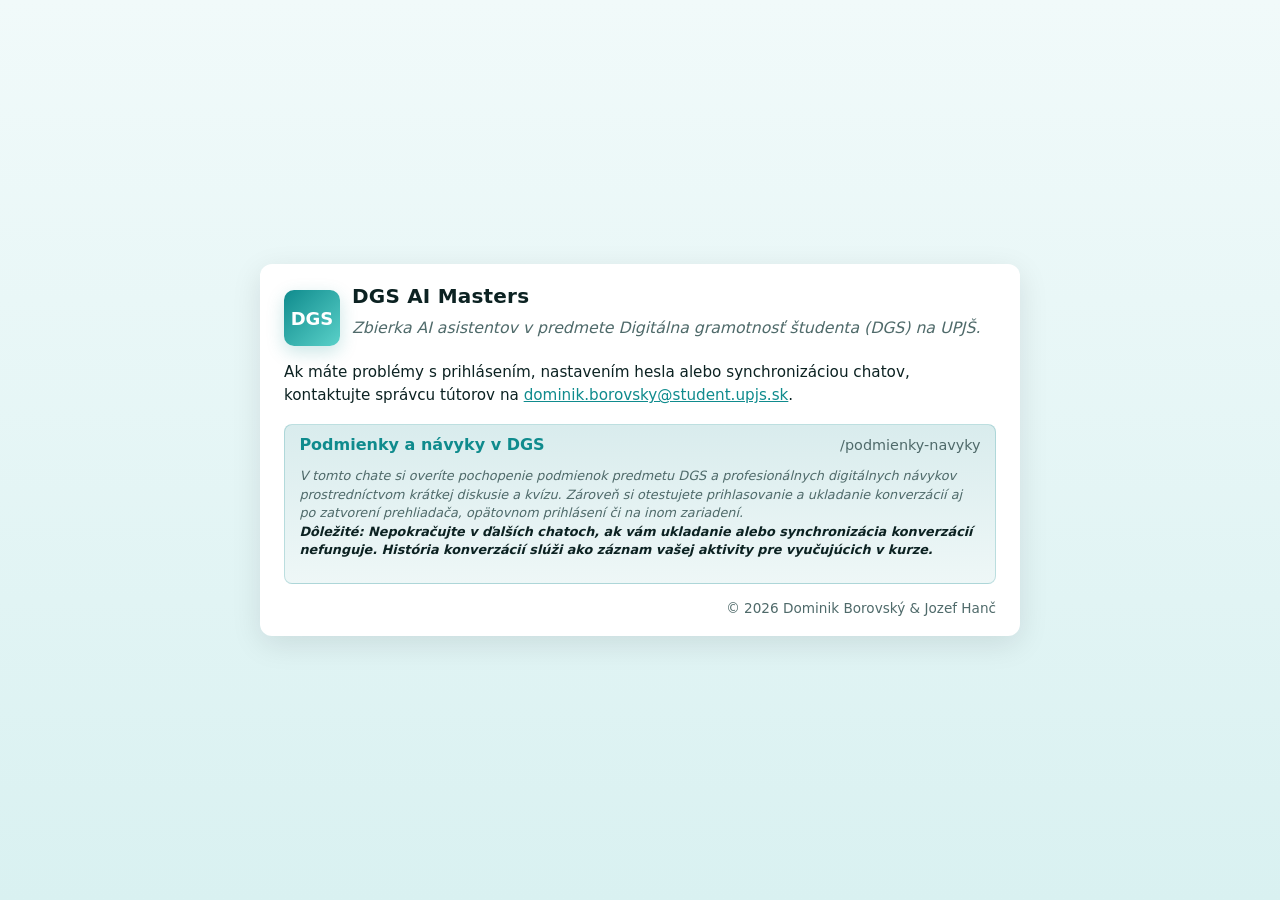
==== commit 41fd58d6: "Update" ====
--- a/DGS-masters/index.html
+++ b/DGS-masters/index.html
@@ -30,10 +30,10 @@
  },
  "items": [
   {
-   "folder": "podmienky",
-   "title": "Podmienky",
-   "desc": "Na tomto tútorovi si otestujete svoje pochopenie podmienok predmetu DGS. Overíte, či sa viete prihlásiť do chatu a či sa vám ukladajú konverzácie (naprieč zariadeniami, ak zavriete prehliadač a znovu otvoríte,...).\u003cbr\u003e\u003cstrong\u003eDôležité: nepokračujte v ďalších chatoch, ak Vám synchronizácia/ukladanie chatu nefunguje. Slúži to ako záznam Vašej aktivity pre vyučujúcich v kurze.\u003c/strong\u003e",
-   "meta": "/podmienky",
+   "folder": "podmienky-navyky",
+   "title": "Podmienky a návyky v DGS",
+   "desc": "\u003cp\u003eV tomto chate si overíte pochopenie podmienok predmetu DGS a profesionálnych digitálnych návykov prostredníctvom krátkej diskusie a kvízu.&nbsp;\u003cspan style=\"font-size: 0.8rem; background-color: rgba(0, 0, 0, 0);\"\u003eZároveň si otestujete prihlasovanie a ukladanie konverzácií aj po zatvorení prehliadača, opätovnom prihlásení či na inom zariadení.&nbsp;\u003cbr\u003e\u003c/span\u003e\u003cstrong style=\"font-size: 0.8rem; background-color: rgba(0, 0, 0, 0);\"\u003eDôležité: Nepokračujte v ďalších chatoch, ak vám ukladanie alebo synchronizácia konverzácií nefunguje. História konverzácií slúži ako záznam vašej aktivity pre vyučujúcich v kurze.\u003c/strong\u003e\u003c/p\u003e",
+   "meta": "/podmienky-navyky",
    "hidden": false,
    "newtab": true
   }
@@ -85,7 +85,7 @@
     <div class="info"><p>Ak máte problémy s prihlásením, nastavením hesla alebo synchronizáciou chatov, kontaktujte správcu tútorov na <a href="mailto:dominik.borovsky@student.upjs.sk">dominik.borovsky@student.upjs.sk</a>.</p></div>
     <nav aria-label="Bots and topics">
       <ul>
-        <li><a href="podmienky/index.html" target="_blank" rel="noopener noreferrer"><span class="row"><span class="title">Podmienky</span><span class="meta">/podmienky</span></span><span class="desc">Na tomto tútorovi si otestujete svoje pochopenie podmienok predmetu DGS. Overíte, či sa viete prihlásiť do chatu a či sa vám ukladajú konverzácie (naprieč zariadeniami, ak zavriete prehliadač a znovu otvoríte,...).<br><strong>Dôležité: nepokračujte v ďalších chatoch, ak Vám synchronizácia/ukladanie chatu nefunguje. Slúži to ako záznam Vašej aktivity pre vyučujúcich v kurze.</strong></span></a></li>
+        <li><a href="podmienky-navyky/index.html" target="_blank" rel="noopener noreferrer"><span class="row"><span class="title">Podmienky a návyky v DGS</span><span class="meta">/podmienky-navyky</span></span><span class="desc"><p>V tomto chate si overíte pochopenie podmienok predmetu DGS a profesionálnych digitálnych návykov prostredníctvom krátkej diskusie a kvízu.&nbsp;<span style="font-size: 0.8rem; background-color: rgba(0, 0, 0, 0);">Zároveň si otestujete prihlasovanie a ukladanie konverzácií aj po zatvorení prehliadača, opätovnom prihlásení či na inom zariadení.&nbsp;<br></span><strong style="font-size: 0.8rem; background-color: rgba(0, 0, 0, 0);">Dôležité: Nepokračujte v ďalších chatoch, ak vám ukladanie alebo synchronizácia konverzácií nefunguje. História konverzácií slúži ako záznam vašej aktivity pre vyučujúcich v kurze.</strong></p></span></a></li>
       </ul>
     </nav>
     <footer>© 2026 Dominik Borovský &amp; Jozef Hanč</footer>
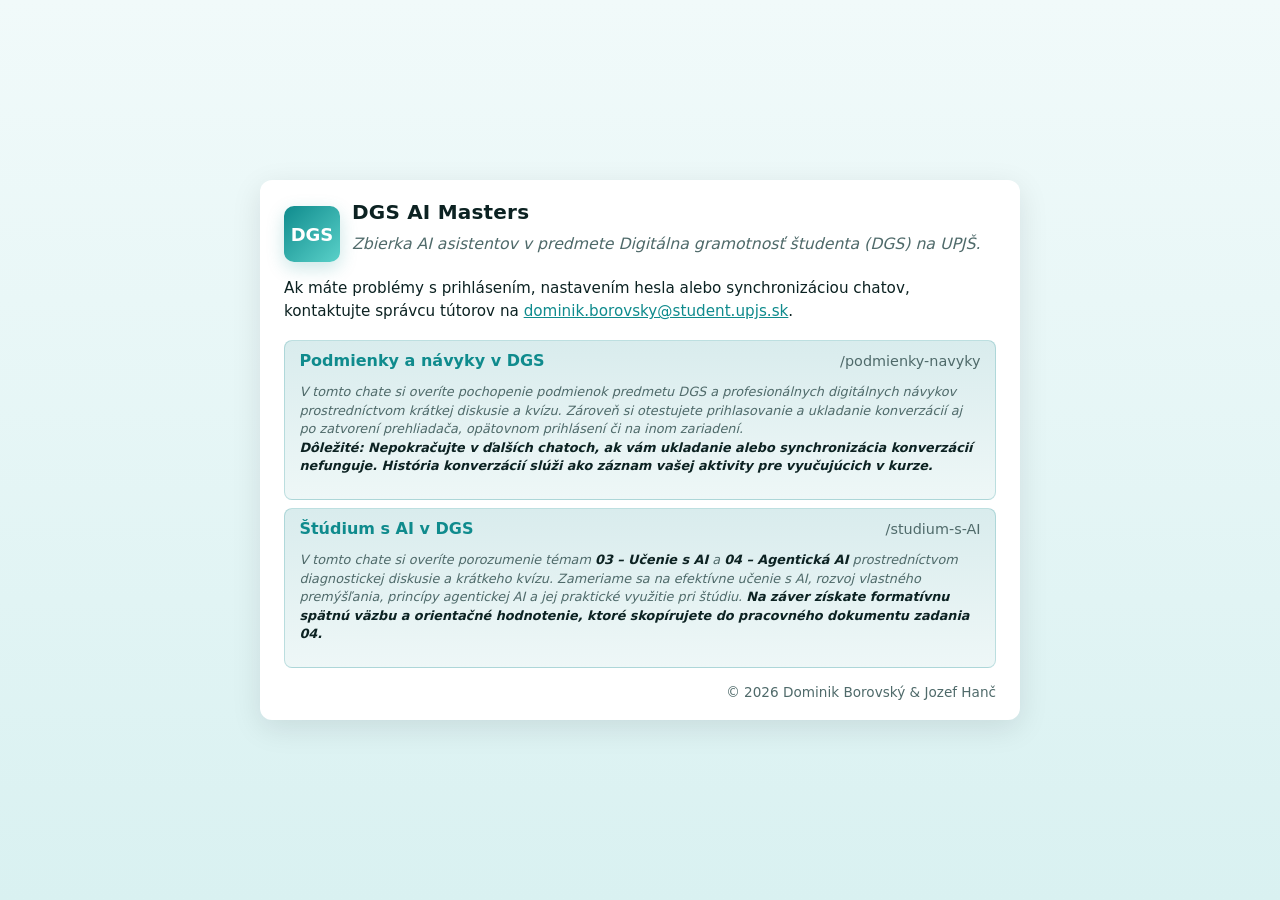
==== commit 6d206ec6: "Upload new agent" ====
--- a/DGS-masters/index.html
+++ b/DGS-masters/index.html
@@ -34,6 +34,14 @@
    "title": "Podmienky a návyky v DGS",
    "desc": "\u003cp\u003eV tomto chate si overíte pochopenie podmienok predmetu DGS a profesionálnych digitálnych návykov prostredníctvom krátkej diskusie a kvízu.&nbsp;\u003cspan style=\"font-size: 0.8rem; background-color: rgba(0, 0, 0, 0);\"\u003eZároveň si otestujete prihlasovanie a ukladanie konverzácií aj po zatvorení prehliadača, opätovnom prihlásení či na inom zariadení.&nbsp;\u003cbr\u003e\u003c/span\u003e\u003cstrong style=\"font-size: 0.8rem; background-color: rgba(0, 0, 0, 0);\"\u003eDôležité: Nepokračujte v ďalších chatoch, ak vám ukladanie alebo synchronizácia konverzácií nefunguje. História konverzácií slúži ako záznam vašej aktivity pre vyučujúcich v kurze.\u003c/strong\u003e\u003c/p\u003e",
    "meta": "/podmienky-navyky",
+   "hidden": false,
+   "newtab": true
+  },
+  {
+   "folder": "studium-s-AI",
+   "title": "Štúdium s AI v DGS",
+   "desc": "\u003cp\u003eV tomto chate si overíte porozumenie témam \u003cstrong\u003e03 – Učenie s AI\u003c/strong\u003e a \u003cstrong\u003e04 – Agentická AI\u003c/strong\u003e prostredníctvom diagnostickej diskusie a krátkeho kvízu. Zameriame sa na efektívne učenie s AI, rozvoj vlastného premýšľania, princípy agentickej AI a jej praktické využitie pri štúdiu. \u003cstrong\u003eNa záver získate formatívnu spätnú väzbu a orientačné hodnotenie, ktoré skopírujete do pracovného dokumentu zadania 04.\u003c/strong\u003e\u003c/p\u003e",
+   "meta": "/studium-s-AI",
    "hidden": false,
    "newtab": true
   }
@@ -86,6 +94,7 @@
     <nav aria-label="Bots and topics">
       <ul>
         <li><a href="podmienky-navyky/index.html" target="_blank" rel="noopener noreferrer"><span class="row"><span class="title">Podmienky a návyky v DGS</span><span class="meta">/podmienky-navyky</span></span><span class="desc"><p>V tomto chate si overíte pochopenie podmienok predmetu DGS a profesionálnych digitálnych návykov prostredníctvom krátkej diskusie a kvízu.&nbsp;<span style="font-size: 0.8rem; background-color: rgba(0, 0, 0, 0);">Zároveň si otestujete prihlasovanie a ukladanie konverzácií aj po zatvorení prehliadača, opätovnom prihlásení či na inom zariadení.&nbsp;<br></span><strong style="font-size: 0.8rem; background-color: rgba(0, 0, 0, 0);">Dôležité: Nepokračujte v ďalších chatoch, ak vám ukladanie alebo synchronizácia konverzácií nefunguje. História konverzácií slúži ako záznam vašej aktivity pre vyučujúcich v kurze.</strong></p></span></a></li>
+        <li><a href="studium-s-AI/index.html" target="_blank" rel="noopener noreferrer"><span class="row"><span class="title">Štúdium s AI v DGS</span><span class="meta">/studium-s-AI</span></span><span class="desc"><p>V tomto chate si overíte porozumenie témam <strong>03 – Učenie s AI</strong> a <strong>04 – Agentická AI</strong> prostredníctvom diagnostickej diskusie a krátkeho kvízu. Zameriame sa na efektívne učenie s AI, rozvoj vlastného premýšľania, princípy agentickej AI a jej praktické využitie pri štúdiu. <strong>Na záver získate formatívnu spätnú väzbu a orientačné hodnotenie, ktoré skopírujete do pracovného dokumentu zadania 04.</strong></p></span></a></li>
       </ul>
     </nav>
     <footer>© 2026 Dominik Borovský &amp; Jozef Hanč</footer>
